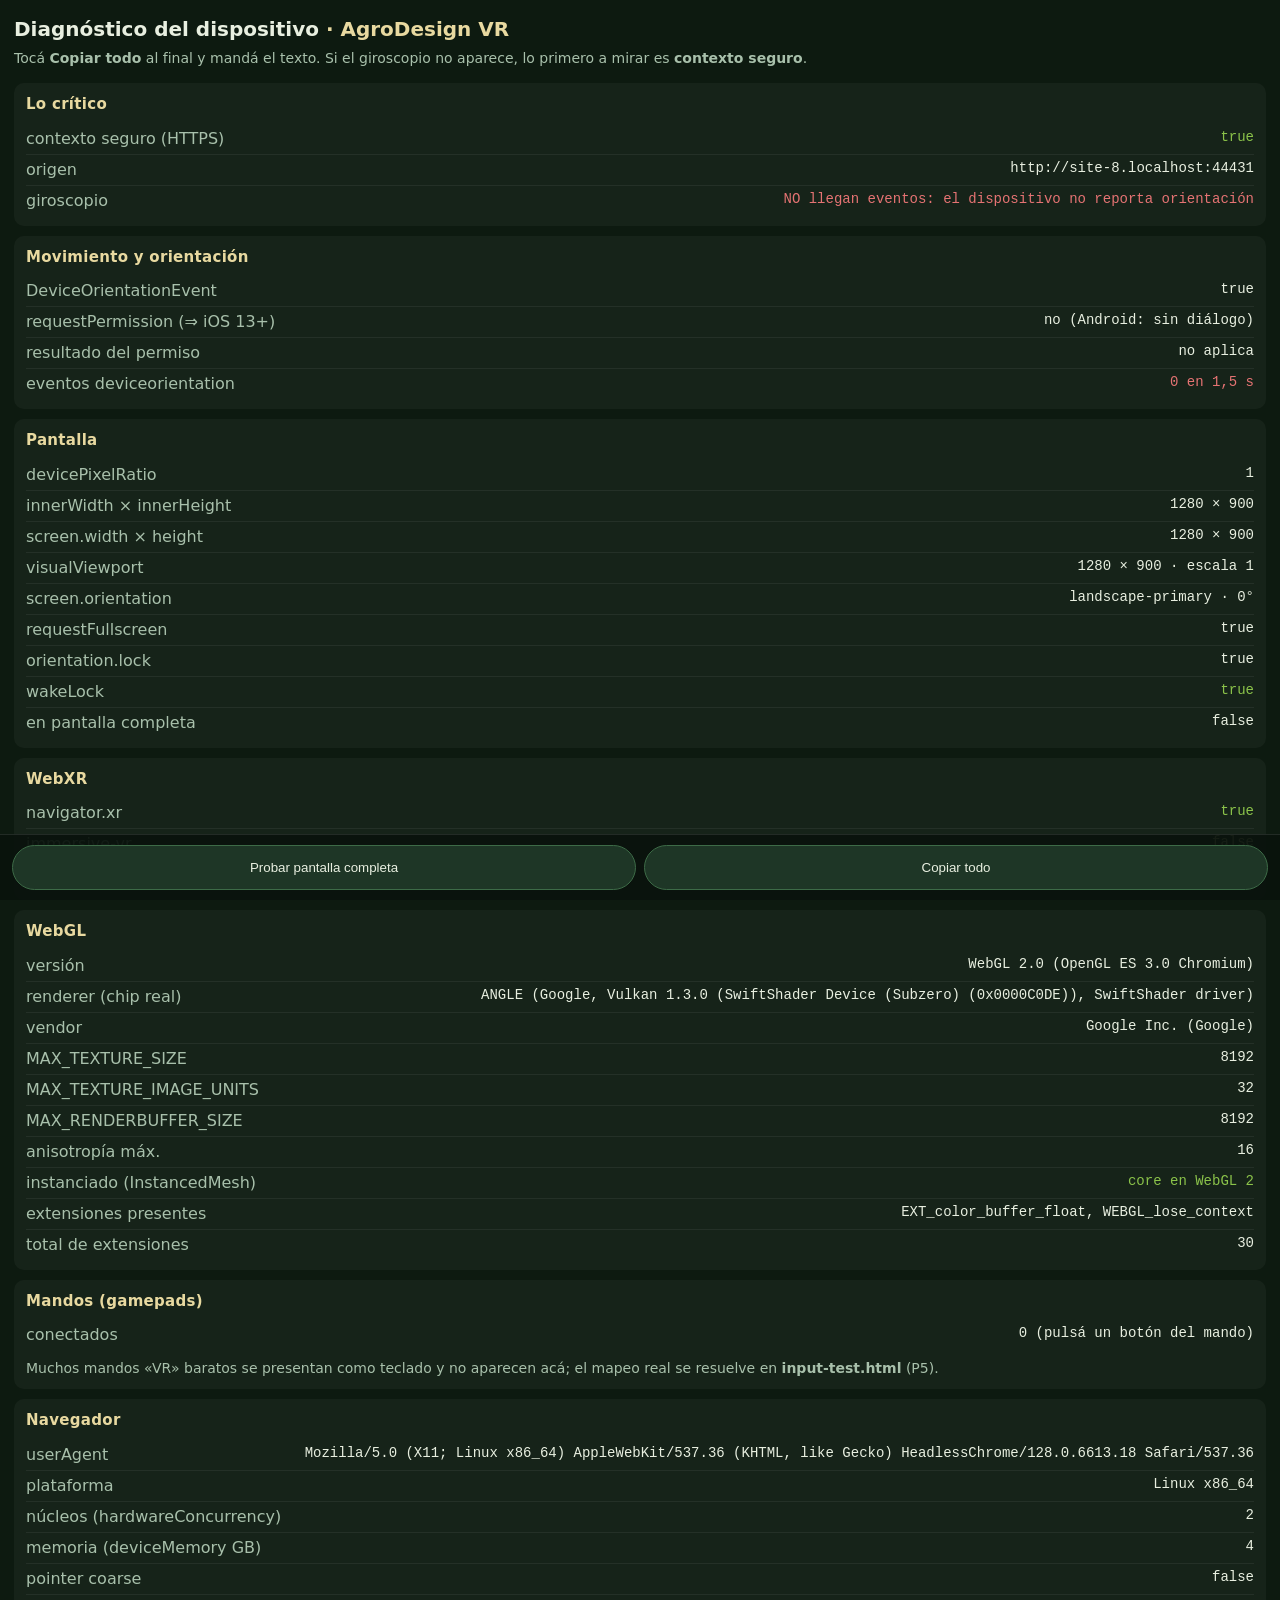
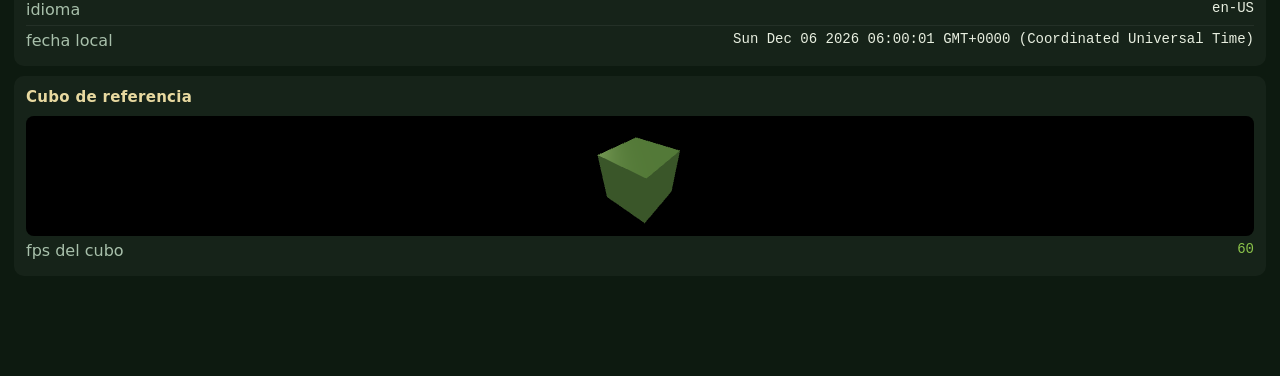
==== diag.html @ bb230b98 "P4: modo cardboard (estereo, cabeza, pantalla completa) y diag.html - display-cardboard.js: StereoCa" ====
<!doctype html>
<html lang="es">
<head>
  <meta charset="utf-8">
  <title>Diagnóstico del dispositivo · AgroDesign VR</title>
  <meta name="viewport" content="width=device-width, initial-scale=1, viewport-fit=cover">
  <link rel="icon" type="image/png" href="img/logo.png">
  <style>
    /* Letra grande a propósito (§9.15): esta página se lee en un teléfono,
       con el brazo estirado, y el dueño tiene que poder mandar el texto. */
    :root { --ink: #e8efe0; --muted: #a8c0ab; --ok: #8bc34a; --bad: #e57373; --gold: #e8d9a0; }
    * { box-sizing: border-box; }
    body {
      margin: 0; padding: 14px 14px 90px; background: #0d1a10; color: var(--ink);
      font: 16px/1.5 -apple-system, Segoe UI, Roboto, system-ui, sans-serif;
      overscroll-behavior: none;
    }
    h1 { font-size: 20px; margin: 0 0 4px; }
    h1 span { color: var(--gold); }
    p.sub { color: var(--muted); margin: 0 0 14px; font-size: 14px; }
    section { background: rgba(255, 255, 255, .04); border-radius: 10px; padding: 10px 12px; margin-bottom: 10px; }
    h2 { font-size: 15px; margin: 0 0 8px; color: var(--gold); letter-spacing: .02em; }
    .fila { display: flex; gap: 10px; justify-content: space-between; padding: 3px 0; border-bottom: 1px solid rgba(255,255,255,.06); }
    .fila:last-child { border-bottom: 0; }
    .k { color: var(--muted); flex: 0 0 auto; }
    .v { text-align: right; word-break: break-word; font-family: ui-monospace, monospace; font-size: 14px; }
    .ok { color: var(--ok); } .bad { color: var(--bad); } .warn { color: var(--gold); }
    #barra {
      position: fixed; bottom: 0; left: 0; right: 0; display: flex; gap: 8px; padding: 10px 12px;
      background: rgba(10, 20, 13, .95); border-top: 1px solid rgba(255,255,255,.1);
    }
    button {
      flex: 1; font: 600 15px/1 inherit; color: var(--ink); background: #1e3626;
      border: 1px solid #3d6b47; border-radius: 999px; padding: 14px 10px; cursor: pointer;
      -webkit-tap-highlight-color: transparent;
    }
    button:active { background: #3d6b47; }
    canvas { width: 100%; height: 120px; display: block; border-radius: 8px; background: #101d13; }
    #copiado { position: fixed; bottom: 74px; left: 50%; transform: translateX(-50%); display: none;
      background: #1e3626; border: 1px solid #3d6b47; border-radius: 8px; padding: 6px 12px; font-size: 14px; }
    textarea { width: 100%; height: 120px; display: none; margin-top: 8px; font: 12px ui-monospace, monospace; }
  </style>
</head>
<body>
  <h1>Diagnóstico del dispositivo <span>· AgroDesign VR</span></h1>
  <p class="sub">Tocá <b>Copiar todo</b> al final y mandá el texto. Si el giroscopio no aparece,
    lo primero a mirar es <b>contexto seguro</b>.</p>

  <section id="s-critico"><h2>Lo crítico</h2><div id="critico"></div></section>
  <section><h2>Movimiento y orientación</h2><div id="orient"></div></section>
  <section><h2>Pantalla</h2><div id="pantalla"></div></section>
  <section><h2>WebXR</h2><div id="xr"></div></section>
  <section><h2>WebGL</h2><div id="gl"></div></section>
  <section><h2>Mandos (gamepads)</h2><div id="pads"></div>
    <p class="sub" style="margin:8px 0 0">Muchos mandos «VR» baratos se presentan como teclado y no
      aparecen acá; el mapeo real se resuelve en <b>input-test.html</b> (P5).</p></section>
  <section><h2>Navegador</h2><div id="nav"></div></section>
  <section><h2>Cubo de referencia</h2><canvas id="cubo"></canvas><div id="fps"></div></section>

  <textarea id="volcado" readonly></textarea>
  <div id="copiado">copiado</div>
  <div id="barra">
    <button id="btn-inmersion" type="button">Probar pantalla completa</button>
    <button id="btn-copiar" type="button">Copiar todo</button>
  </div>

  <script src="vendor/three.min.js"></script>
  <script>
  "use strict";
  /* ============================================================
     diag.html — La herramienta que más tiempo ahorra en las pruebas
     remotas: el agente no tiene el teléfono ni el visor (§11.2), así que
     todo lo que se pueda leer del dispositivo tiene que salir de acá en un
     solo texto copiable.
     Es una página autosuficiente a propósito: no depende de ningún js/ del
     proyecto, así que sirve incluso si la app principal está rota.
     ============================================================ */

  const filas = {};           // clave → { el, valor } para el volcado de texto

  function poner(zona, clave, valor, estado) {
    const cont = document.getElementById(zona);
    let f = filas[clave];
    if (!f) {
      const div = document.createElement("div");
      div.className = "fila";
      div.innerHTML = `<span class="k"></span><span class="v"></span>`;
      div.querySelector(".k").textContent = clave;
      cont.appendChild(div);
      f = filas[clave] = { el: div.querySelector(".v"), zona };
    }
    f.el.textContent = String(valor);
    f.el.className = "v" + (estado ? " " + estado : "");
    f.valor = String(valor);
  }

  /* ---------- Lo crítico ---------- */
  poner("critico", "contexto seguro (HTTPS)", isSecureContext, isSecureContext ? "ok" : "bad");
  poner("critico", "origen", location.origin);
  poner("critico", "giroscopio", "esperando…", "warn");

  /* ---------- Pantalla ---------- */
  function pantalla() {
    poner("pantalla", "devicePixelRatio", devicePixelRatio);
    poner("pantalla", "innerWidth × innerHeight", innerWidth + " × " + innerHeight);
    poner("pantalla", "screen.width × height", screen.width + " × " + screen.height);
    poner("pantalla", "visualViewport", visualViewport
      ? `${Math.round(visualViewport.width)} × ${Math.round(visualViewport.height)} · escala ${visualViewport.scale}`
      : "no disponible");
    const o = screen.orientation;
    poner("pantalla", "screen.orientation", o ? `${o.type} · ${o.angle}°` : "no disponible (window.orientation: " + window.orientation + ")");
    poner("pantalla", "requestFullscreen", !!(document.documentElement.requestFullscreen || document.documentElement.webkitRequestFullscreen), "");
    poner("pantalla", "orientation.lock", !!(o && o.lock));
    poner("pantalla", "wakeLock", "wakeLock" in navigator, ("wakeLock" in navigator) ? "ok" : "warn");
    poner("pantalla", "en pantalla completa", !!(document.fullscreenElement || document.webkitFullscreenElement));
  }
  pantalla();
  addEventListener("resize", pantalla);
  if (screen.orientation) screen.orientation.addEventListener("change", pantalla);
  for (const ev of ["fullscreenchange", "webkitfullscreenchange"]) document.addEventListener(ev, pantalla);

  /* ---------- Movimiento y orientación (§9.8) ---------- */
  const tipoPermiso = (typeof DeviceOrientationEvent !== "undefined" &&
    typeof DeviceOrientationEvent.requestPermission === "function");
  poner("orient", "DeviceOrientationEvent", typeof DeviceOrientationEvent !== "undefined");
  // requestPermission sólo existe en iOS 13+. En Android no hay diálogo.
  poner("orient", "requestPermission (⇒ iOS 13+)", tipoPermiso ? "sí" : "no (Android: sin diálogo)");
  poner("orient", "resultado del permiso", tipoPermiso ? "sin pedir" : "no aplica");

  let evs = 0, t0 = performance.now(), hz = 0, absoluto = null;
  function onOrient(e) {
    if (e.alpha === null && e.beta === null && e.gamma === null) {
      poner("orient", "eventos deviceorientation", "llegan con alpha/beta/gamma en null", "bad");
      return;
    }
    evs++;
    absoluto = e.absolute;
    const ms = performance.now() - t0;
    if (ms > 0) hz = evs * 1000 / ms;
    poner("critico", "giroscopio", `OK · ${hz.toFixed(0)} Hz`, "ok");
    poner("orient", "eventos deviceorientation", `${evs} · ${hz.toFixed(1)} Hz`, "ok");
    // absolute === false ⇒ el yaw deriva y el botón Recentrar es imprescindible
    poner("orient", "event.absolute", String(absoluto), absoluto === false ? "warn" : "ok");
    poner("orient", "alpha (yaw)", (e.alpha || 0).toFixed(1) + "°");
    poner("orient", "beta (pitch)", (e.beta || 0).toFixed(1) + "°");
    poner("orient", "gamma (roll)", (e.gamma || 0).toFixed(1) + "°");
  }
  function suscribir() {
    addEventListener("deviceorientation", onOrient, true);
    // Alternativa con magnetómetro (existe en Chrome, no en Safari). Sólo
    // cuenta si trae valores: el evento puede llegar con todo en null.
    addEventListener("deviceorientationabsolute", e => {
      if (e.alpha === null && e.beta === null && e.gamma === null) return;
      poner("orient", "deviceorientationabsolute", `llega · alpha ${(e.alpha || 0).toFixed(1)}°`, "ok");
    }, true);
    setTimeout(() => {
      if (evs === 0) {
        const motivo = isSecureContext ? "el dispositivo no reporta orientación"
                                       : "la página NO está en contexto seguro (HTTPS)";
        poner("critico", "giroscopio", "NO llegan eventos: " + motivo, "bad");
        poner("orient", "eventos deviceorientation", "0 en 1,5 s", "bad");
      }
    }, 1500);
  }
  if (tipoPermiso) {
    // iOS: hay que pedirlo desde un gesto. Se engancha al primer toque.
    const pedir = () => DeviceOrientationEvent.requestPermission()
      .then(r => { poner("orient", "resultado del permiso", r, r === "granted" ? "ok" : "bad"); if (r === "granted") suscribir(); })
      .catch(e => poner("orient", "resultado del permiso", "error: " + e.message, "bad"));
    addEventListener("click", pedir, { once: true });
    poner("orient", "resultado del permiso", "tocá la pantalla para pedirlo", "warn");
  } else if (typeof DeviceOrientationEvent !== "undefined") {
    suscribir();
  } else {
    poner("critico", "giroscopio", "el navegador no tiene DeviceOrientationEvent", "bad");
  }

  /* ---------- WebXR ---------- */
  poner("xr", "navigator.xr", !!navigator.xr, navigator.xr ? "ok" : "warn");
  // En un teléfono común esto da false: Chrome retiró Cardboard/WebVR (§5.1).
  // Si algún día diera true, mejor: el driver de P7 ya estaría listo.
  if (navigator.xr) {
    for (const modo of ["immersive-vr", "immersive-ar"]) {
      navigator.xr.isSessionSupported(modo)
        .then(v => poner("xr", modo, v, v ? "ok" : "warn"))
        .catch(e => poner("xr", modo, "error: " + e.message, "bad"));
    }
  } else {
    poner("xr", "immersive-vr", "no aplica (sin navigator.xr)", "warn");
  }

  /* ---------- WebGL ---------- */
  (function gl() {
    const c = document.createElement("canvas");
    const g = c.getContext("webgl2") || c.getContext("webgl");
    if (!g) { poner("gl", "contexto", "NO se pudo crear", "bad"); return; }
    poner("gl", "versión", g.getParameter(g.VERSION));
    const dbg = g.getExtension("WEBGL_debug_renderer_info");
    // El chip real: es lo que dice si el teléfono va a poder o no
    poner("gl", "renderer (chip real)", dbg ? g.getParameter(dbg.UNMASKED_RENDERER_WEBGL) : "oculto");
    poner("gl", "vendor", dbg ? g.getParameter(dbg.UNMASKED_VENDOR_WEBGL) : "oculto");
    poner("gl", "MAX_TEXTURE_SIZE", g.getParameter(g.MAX_TEXTURE_SIZE));
    poner("gl", "MAX_TEXTURE_IMAGE_UNITS", g.getParameter(g.MAX_TEXTURE_IMAGE_UNITS));
    poner("gl", "MAX_RENDERBUFFER_SIZE", g.getParameter(g.MAX_RENDERBUFFER_SIZE));
    const aniso = g.getExtension("EXT_texture_filter_anisotropic");
    poner("gl", "anisotropía máx.", aniso ? g.getParameter(aniso.MAX_TEXTURE_MAX_ANISOTROPY_EXT) : "sin extensión");
    // En WebGL 2 el instanciado y los índices de 32 bits son parte del core,
    // así que getExtension devuelve null: eso NO es una carencia.
    const webgl2 = typeof WebGL2RenderingContext !== "undefined" && g instanceof WebGL2RenderingContext;
    const exts = ["OES_element_index_uint", "ANGLE_instanced_arrays", "EXT_color_buffer_float", "WEBGL_lose_context"];
    poner("gl", "instanciado (InstancedMesh)", webgl2 ? "core en WebGL 2" :
      (g.getExtension("ANGLE_instanced_arrays") ? "por extensión" : "NO disponible"),
      (webgl2 || g.getExtension("ANGLE_instanced_arrays")) ? "ok" : "bad");
    poner("gl", "extensiones presentes", exts.filter(e => g.getExtension(e)).join(", ") || "ninguna de la lista");
    poner("gl", "total de extensiones", (g.getSupportedExtensions() || []).length);
  })();

  /* ---------- Gamepads ---------- */
  function pads() {
    const gs = navigator.getGamepads ? Array.from(navigator.getGamepads()).filter(Boolean) : [];
    // Ojo: Chrome no muestra un gamepad hasta que se pulsa un botón (§9.10)
    poner("pads", "conectados", gs.length || "0 (pulsá un botón del mando)");
    gs.forEach((g, i) => poner("pads", "gamepad " + i,
      `${g.id} · ${g.buttons.length} botones · ${g.axes.length} ejes · mapping "${g.mapping}"`));
  }
  pads();
  addEventListener("gamepadconnected", pads);
  addEventListener("gamepaddisconnected", pads);

  /* ---------- Navegador ---------- */
  poner("nav", "userAgent", navigator.userAgent);
  poner("nav", "plataforma", navigator.platform || "—");
  poner("nav", "núcleos (hardwareConcurrency)", navigator.hardwareConcurrency || "—");
  poner("nav", "memoria (deviceMemory GB)", navigator.deviceMemory || "no reportada");
  poner("nav", "pointer coarse", matchMedia("(pointer: coarse)").matches);
  poner("nav", "idioma", navigator.language);
  poner("nav", "fecha local", new Date().toString());

  /* ---------- Cubo de referencia con fps ---------- */
  (function cubo() {
    const canvas = document.getElementById("cubo");
    const renderer = new THREE.WebGLRenderer({ canvas, antialias: true });
    const escena = new THREE.Scene();
    const cam = new THREE.PerspectiveCamera(50, 2, 0.1, 100);
    cam.position.set(0, 0, 4);
    const malla = new THREE.Mesh(new THREE.BoxGeometry(1.6, 1.6, 1.6),
      new THREE.MeshPhongMaterial({ color: 0x6a9c4a, flatShading: true }));
    escena.add(malla);
    escena.add(new THREE.AmbientLight(0xffffff, 0.55));
    const luz = new THREE.DirectionalLight(0xfff3da, 0.85); luz.position.set(-0.5, 1, -0.7);
    escena.add(luz);
    function medir() {
      const w = canvas.clientWidth, h = canvas.clientHeight;
      renderer.setPixelRatio(Math.min(devicePixelRatio, 2));
      renderer.setSize(w, h, false);
      cam.aspect = w / h; cam.updateProjectionMatrix();
    }
    medir(); addEventListener("resize", medir);
    let n = 0, t = performance.now(), fpsTxt = "—";
    (function loop(now) {
      requestAnimationFrame(loop);
      malla.rotation.x += 0.008; malla.rotation.y += 0.011;
      renderer.render(escena, cam);
      n++;
      if (now - t > 500) {
        fpsTxt = (n * 1000 / (now - t)).toFixed(0);
        // La pantalla puede ser de 120 Hz: el fps del cubo es la medida base
        // del dispositivo, no un límite de la app.
        document.getElementById("fps").innerHTML =
          `<div class="fila"><span class="k">fps del cubo</span><span class="v ok">${fpsTxt}</span></div>`;
        filas["fps del cubo"] = { valor: fpsTxt, zona: "cubo" };
        n = 0; t = now;
      }
    })(performance.now());
  })();

  /* ---------- Prueba de inmersión (§9.9) ---------- */
  document.getElementById("btn-inmersion").addEventListener("click", async () => {
    const el = document.documentElement;
    let res = [];
    try {
      const req = el.requestFullscreen || el.webkitRequestFullscreen;
      if (req) { await req.call(el); res.push("fullscreen OK"); } else res.push("sin requestFullscreen");
    } catch (e) { res.push("fullscreen falló: " + e.message); }
    try {
      if (screen.orientation && screen.orientation.lock) { await screen.orientation.lock("landscape"); res.push("lock landscape OK"); }
      else res.push("sin orientation.lock");
    } catch (e) { res.push("lock falló: " + e.message); }
    try {
      if ("wakeLock" in navigator) { await navigator.wakeLock.request("screen"); res.push("wakeLock OK"); }
      else res.push("sin wakeLock");
    } catch (e) { res.push("wakeLock falló: " + e.message); }
    poner("pantalla", "prueba de inmersión", res.join(" · "),
      res.every(r => r.includes("OK")) ? "ok" : "warn");
    pantalla();
  });

  /* ---------- Copiar todo ---------- */
  document.getElementById("btn-copiar").addEventListener("click", async () => {
    const lineas = ["AgroDesign VR · diagnóstico", new Date().toISOString(), "URL: " + location.href, ""];
    for (const [k, f] of Object.entries(filas)) lineas.push(`${k}: ${f.valor}`);
    const txt = lineas.join("\n");
    const ta = document.getElementById("volcado");
    ta.value = txt;
    let ok = false;
    // clipboard.writeText exige contexto seguro: en HTTP hay que caer al
    // textarea + execCommand, que es justo el caso donde más se necesita.
    try { await navigator.clipboard.writeText(txt); ok = true; } catch (e) {}
    if (!ok) {
      ta.style.display = "block"; ta.select();
      try { ok = document.execCommand("copy"); } catch (e) {}
    }
    const av = document.getElementById("copiado");
    av.textContent = ok ? "copiado" : "seleccioná el texto de abajo y copialo a mano";
    av.style.display = "block";
    setTimeout(() => { av.style.display = "none"; }, 2500);
  });
  </script>
</body>
</html>
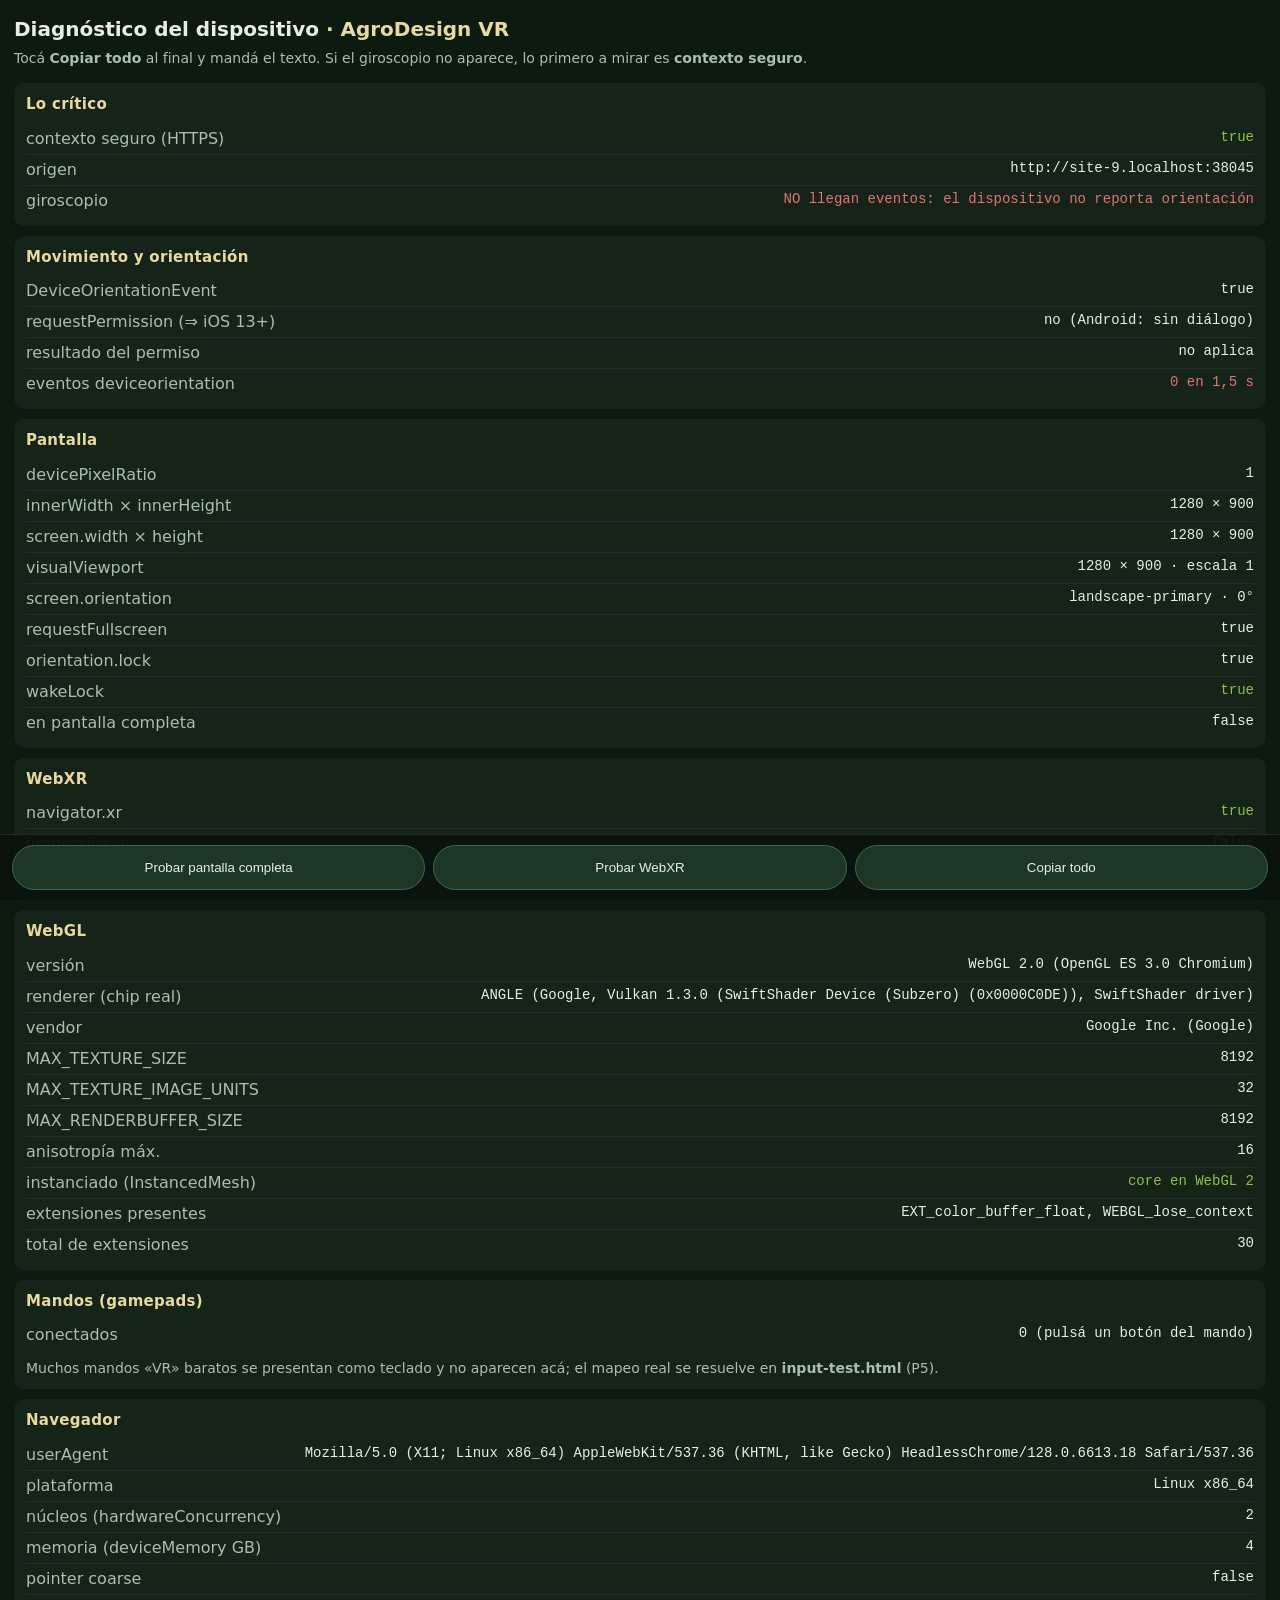
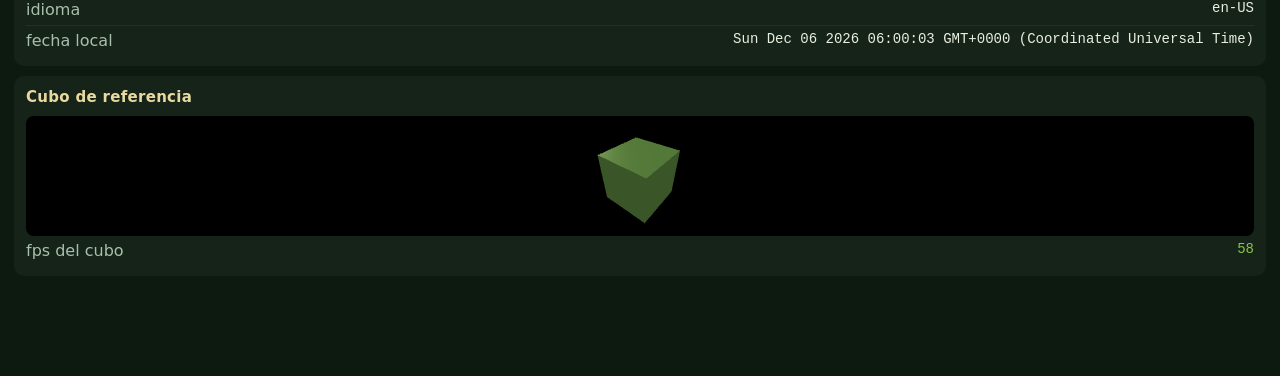
==== commit dc4c52ae: "P4/P5: prediccion de cabeza a 19 Hz, mapeo guiado y sonda de WebXR Todo esto sale de la primera prue" ====
--- a/diag.html
+++ b/diag.html
@@ -61,6 +61,7 @@
   <div id="copiado">copiado</div>
   <div id="barra">
     <button id="btn-inmersion" type="button">Probar pantalla completa</button>
+    <button id="btn-xr" type="button">Probar WebXR</button>
     <button id="btn-copiar" type="button">Copiar todo</button>
   </div>
 
@@ -295,6 +296,56 @@
     pantalla();
   });
 
+  /* ---------- Sonda de WebXR ----------
+     `isSessionSupported("immersive-vr")` dio **true** en el Android del dueño
+     (2026-07-25), contra lo que asumía §5.1. Pero "soportado" no es "abre y
+     sirve": lo único que lo prueba es pedir la sesión de verdad, desde un
+     gesto, y ver qué entrega. Si abre, el camino de P7 (WebXR) también sirve
+     en el TELÉFONO, y con él vienen gratis la distorsión de barril y la
+     reproyección, que hoy no tenemos.
+     La sesión se cierra sola: esta página sólo la sondea. */
+  document.getElementById("btn-xr").addEventListener("click", async () => {
+    if (!navigator.xr) { poner("xr", "prueba de sesión", "no hay navigator.xr", "bad"); return; }
+    poner("xr", "prueba de sesión", "pidiendo…", "warn");
+    let s = null;
+    try {
+      s = await navigator.xr.requestSession("immersive-vr", {
+        optionalFeatures: ["local-floor", "bounded-floor", "viewer"]
+      });
+    } catch (e) {
+      poner("xr", "prueba de sesión", `FALLÓ: ${e.name} — ${e.message}`, "bad");
+      return;
+    }
+    poner("xr", "prueba de sesión", "la sesión ABRIÓ", "ok");
+    // modo de entorno y frecuencias: definen si conviene el camino XR
+    poner("xr", "environmentBlendMode", s.environmentBlendMode || "—");
+    poner("xr", "interactionMode", s.interactionMode || "—");
+    poner("xr", "frameRate", s.frameRate || "no reporta");
+    poner("xr", "supportedFrameRates", s.supportedFrameRates ? Array.from(s.supportedFrameRates).join(", ") : "no reporta");
+    for (const tipo of ["local-floor", "local", "viewer"]) {
+      try { await s.requestReferenceSpace(tipo); poner("xr", "refSpace " + tipo, "OK", "ok"); }
+      catch (e) { poner("xr", "refSpace " + tipo, "no: " + e.name, "warn"); }
+    }
+    // tamaño real del framebuffer por ojo: es el presupuesto de fill rate
+    try {
+      const c = document.createElement("canvas");
+      const g = c.getContext("webgl2", { xrCompatible: true });
+      await g.makeXRCompatible();
+      const capa = new XRWebGLLayer(s, g);
+      await s.updateRenderState({ baseLayer: capa });
+      poner("xr", "framebuffer XR", `${capa.framebufferWidth} × ${capa.framebufferHeight}`, "ok");
+      // que llegue un frame es la prueba de que el runtime está vivo, no sólo
+      // de que la sesión se creó
+      await new Promise(res => s.requestAnimationFrame(t => {
+        poner("xr", "primer frame XR", "llegó · t=" + Math.round(t), "ok");
+        res();
+      }));
+    } catch (e) {
+      poner("xr", "framebuffer XR", "no se pudo: " + e.message, "warn");
+    }
+    try { await s.end(); poner("xr", "sesión cerrada", "OK"); } catch (e) {}
+  });
+
   /* ---------- Copiar todo ---------- */
   document.getElementById("btn-copiar").addEventListener("click", async () => {
     const lineas = ["AgroDesign VR · diagnóstico", new Date().toISOString(), "URL: " + location.href, ""];
